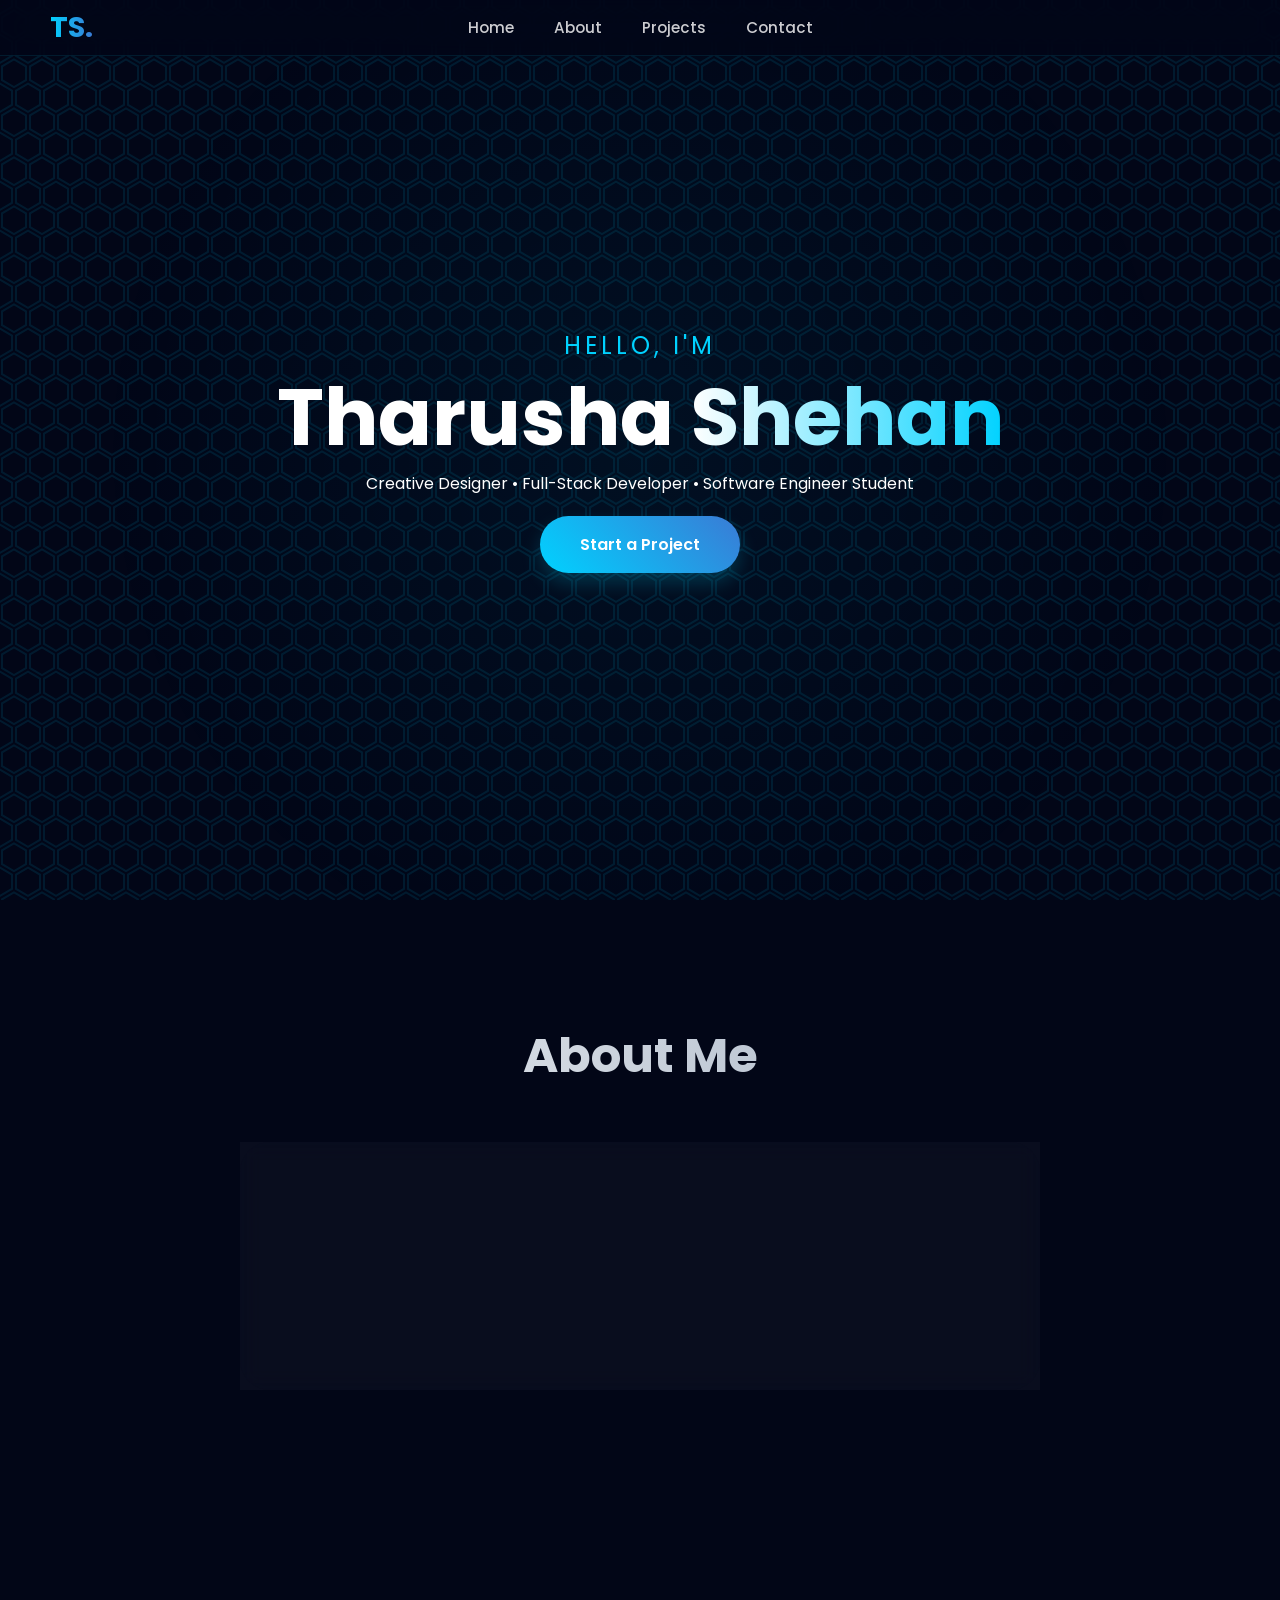
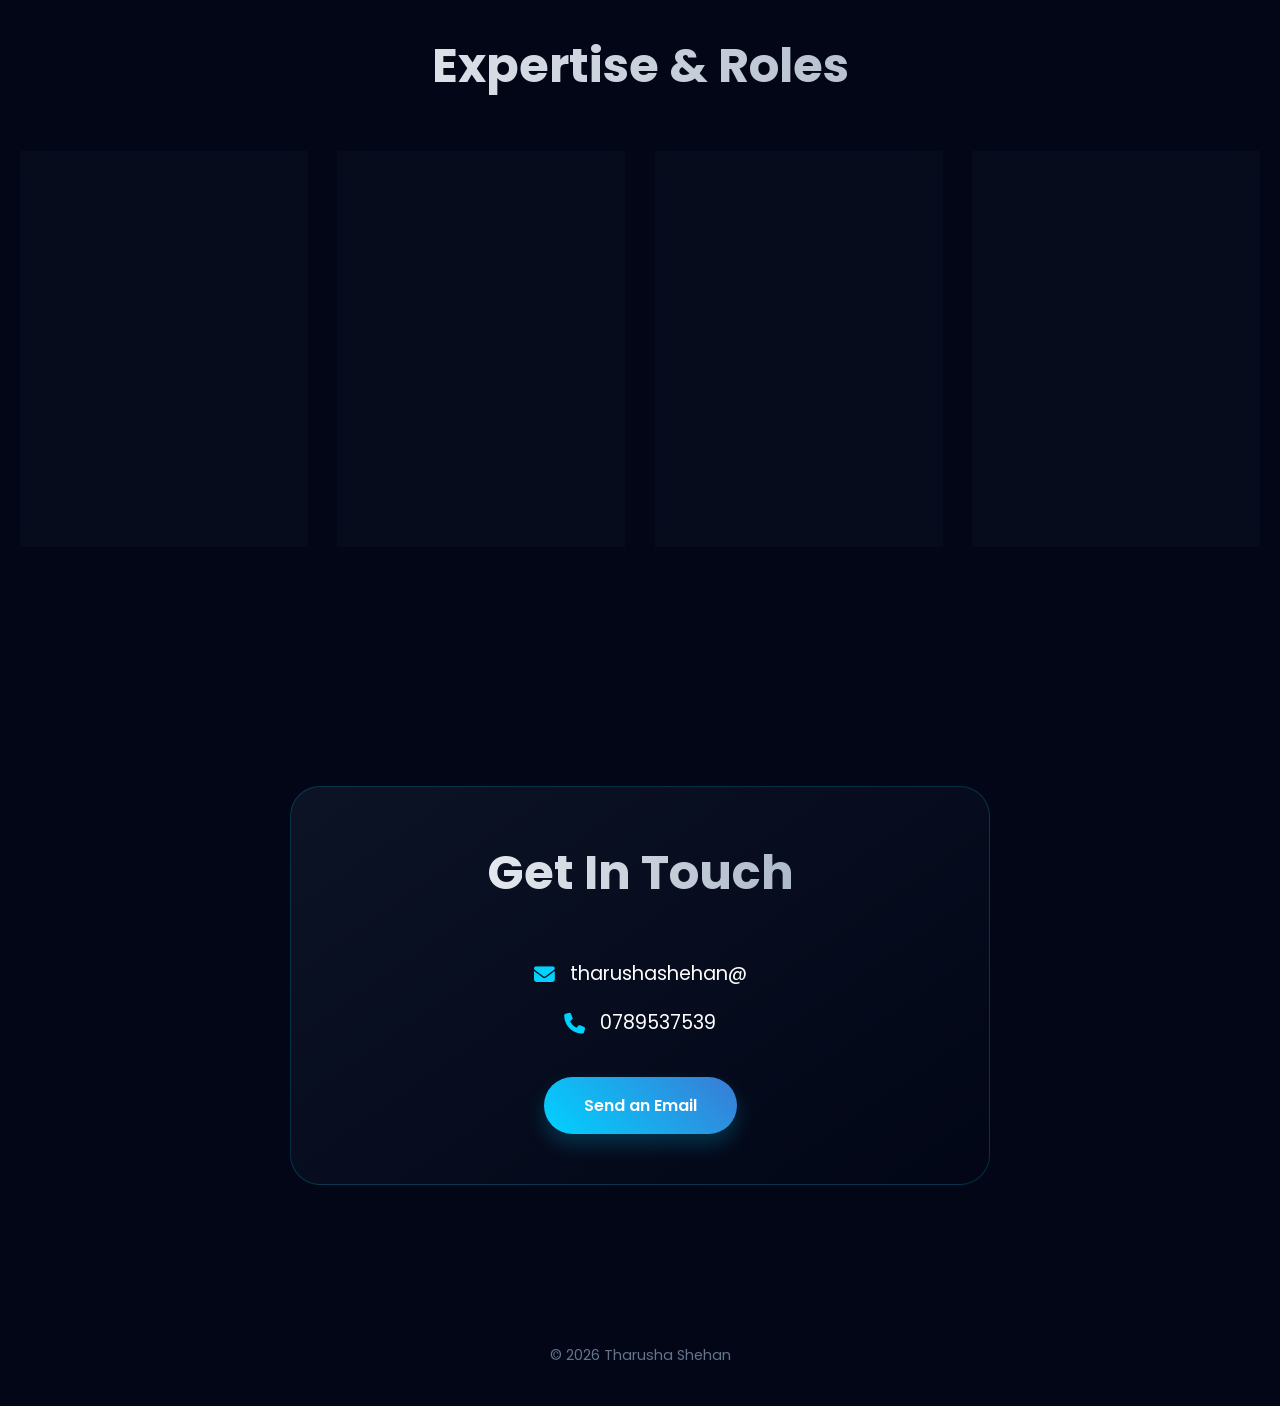
==== index.html @ 90900a9a "Update and rename portfolio.html to index.html" ====
<!DOCTYPE html>
<html lang="en">
<head>
    <meta charset="UTF-8">
    <meta name="viewport" content="width=device-width, initial-scale=1.0">
    <title>Tharusha Shehan | Portfolio</title>
    <link rel="stylesheet" href="https://cdnjs.cloudflare.com/ajax/libs/font-awesome/6.4.2/css/all.min.css">
    <link href="https://fonts.googleapis.com/css2?family=Poppins:wght@300;400;600;700&display=swap" rel="stylesheet">
    <style>
        /* --- ORIGINAL CSS RETAINED --- */
        * { margin: 0; padding: 0; box-sizing: border-box; }
        html { scroll-behavior: smooth; }
        body { font-family: 'Poppins', sans-serif; background-color: #020617; color: #ffffff; overflow-x: hidden; position: relative; }
        body::before { content: ""; position: fixed; top: 0; left: 0; width: 100%; height: 100%; background-image: url('data:image/svg+xml,%3Csvg xmlns="http://www.w3.org/2000/svg" width="28" height="49" viewBox="0 0 28 49"%3E%3Cg fill-rule="evenodd"%3E%3Cg id="hexagons" fill="%2300d2ff" fill-opacity="0.1" fill-rule="nonzero"%3E%3Cpath d="M13.99 9.25l13 7.5v15l-13 7.5L1 31.75v-15l12.99-7.5zM3 17.9v12.7l10.99 6.34 11-6.35V17.9l-11-6.34L3 17.9zM0 15l12.98-7.5V0h-2v6.35L0 12.69v2.3zm0 18.5L12.98 41v8h-2v-6.85L0 35.81v-2.3zM15 0v7.5L27.99 15H28v-2.31h-.01L17 6.35V0h-2zm0 49v-8l12.99-7.5H28v2.31h-.01L17 42.15V49h-2z"/%3E%3C/g%3E%3C/g%3E%3C/svg%3E'); z-index: -1; animation: movePattern 40s linear infinite; }
        #bgCanvas { position: fixed; top: 0; left: 0; width: 100%; height: 100%; z-index: -1; }
        @keyframes movePattern { from { background-position: 0 0; } to { background-position: 56px 98px; } }
        header { position: fixed; width: 100%; padding: 15px 50px; z-index: 100; background: rgba(2, 6, 23, 0.8); backdrop-filter: blur(15px); border-bottom: 1px solid rgba(0, 210, 255, 0.1); }
        nav { display: flex; align-items: center; justify-content: center; max-width: 1200px; margin: 0 auto; position: relative; }
        .logo { position: absolute; left: 0; font-weight: 700; font-size: 1.8rem; background: linear-gradient(to right, #00d2ff, #3a7bd5); -webkit-background-clip: text; -webkit-text-fill-color: transparent; }
        nav ul { display: flex; list-style: none; gap: 40px; }
        nav ul li a { color: rgba(255, 255, 255, 0.8); text-decoration: none; transition: 0.3s; font-weight: 500; font-size: 0.95rem; }
        nav ul li a:hover { color: #00d2ff; }
        .hero { height: 100vh; display: flex; align-items: center; justify-content: center; text-align: center; background: radial-gradient(circle at center, rgba(0, 210, 255, 0.05) 0%, transparent 70%); padding: 0 20px; }
        .hero-content h4 { font-size: 1.5rem; font-weight: 400; color: #00d2ff; margin-bottom: 10px; text-transform: uppercase; letter-spacing: 4px; }
        .hero-content h1 { font-size: 5rem; margin: 10px 0; font-weight: 700; line-height: 1.1; }
        .hero-content h1 span { background: linear-gradient(to right, #ffffff, #00d2ff); -webkit-background-clip: text; -webkit-text-fill-color: transparent; }
        .btn { display: inline-block; margin-top: 20px; padding: 16px 40px; background: linear-gradient(45deg, #00d2ff, #3a7bd5); color: #fff; font-weight: 600; text-decoration: none; border-radius: 50px; transition: 0.4s; box-shadow: 0 10px 20px rgba(0, 210, 255, 0.2); }
        .btn:hover { transform: translateY(-5px); box-shadow: 0 15px 30px rgba(0, 210, 255, 0.4); }
        section { padding: 120px 20px; text-align: center; }
        h2 { font-size: 3rem; margin-bottom: 50px; font-weight: 700; background: linear-gradient(to right, #fff, #94a3b8); -webkit-background-clip: text; -webkit-text-fill-color: transparent; }
        .about-text { background: rgba(255, 255, 255, 0.03); padding: 40px; border-radius: 30px; border: 1px solid rgba(255, 255, 255, 0.05); backdrop-filter: blur(10px); max-width: 800px; margin: 0 auto; line-height: 1.8; font-size: 1.15rem; color: #cbd5e1; }
        .project-grid { display: grid; grid-template-columns: repeat(auto-fit, minmax(280px, 1fr)); gap: 30px; max-width: 1300px; margin: 0 auto; }
        .project-card { background: rgba(15, 23, 42, 0.4); border: 1px solid rgba(255, 255, 255, 0.05); border-radius: 24px; overflow: hidden; transition: 0.5s; backdrop-filter: blur(12px); text-align: left; cursor: pointer; }
        .project-card:hover { transform: translateY(-10px); border-color: rgba(0, 210, 255, 0.5); }
        .project-img { height: 200px; overflow: hidden; }
        .project-img img { width: 100%; height: 100%; object-fit: cover; transition: 0.8s; }
        .project-card:hover .project-img img { transform: scale(1.1); }
        .project-info { padding: 25px; }
        .project-info h3 { color: #00d2ff; margin-bottom: 10px; font-size: 1.4rem; }
        .project-info p { font-size: 0.9rem; color: #94a3b8; line-height: 1.5; }
        .contact-container { max-width: 700px; margin: 0 auto; padding: 50px; border-radius: 30px; background: linear-gradient(145deg, rgba(15, 23, 42, 0.8), rgba(2, 6, 23, 0.8)); border: 1px solid rgba(0, 210, 255, 0.2); }
        .contact-info-item { margin: 20px 0; font-size: 1.2rem; display: flex; align-items: center; justify-content: center; gap: 15px; word-break: break-all; }
        .contact-info-item i { color: #00d2ff; font-size: 1.3rem; }
        footer { padding: 40px; text-align: center; color: #64748b; font-size: 0.9rem; }

        /* --- NEW MODAL (POPUP) CSS --- */
        .modal {
            display: none; 
            position: fixed;
            z-index: 2000;
            top: 0; left: 0;
            width: 100%; height: 100%;
            background-color: rgba(2, 6, 23, 0.95);
            backdrop-filter: blur(10px);
            overflow-y: auto;
        }

        .modal-content {
            background: rgba(15, 23, 42, 0.9);
            margin: 5% auto;
            padding: 40px;
            border: 1px solid rgba(0, 210, 255, 0.3);
            width: 80%;
            max-width: 800px;
            border-radius: 30px;
            position: relative;
            animation: modalSlide 0.4s ease;
        }

        @keyframes modalSlide {
            from { transform: translateY(-50px); opacity: 0; }
            to { transform: translateY(0); opacity: 1; }
        }

        .close-btn {
            position: absolute;
            right: 25px;
            top: 20px;
            color: #fff;
            font-size: 30px;
            cursor: pointer;
            transition: 0.3s;
        }

        .close-btn:hover { color: #00d2ff; }

        .modal-body h2 { font-size: 2.5rem; margin-bottom: 20px; text-align: left; }
        .modal-body p { line-height: 1.8; color: #cbd5e1; font-size: 1.1rem; }
        
        /* Mobile adjustment */
        @media (max-width: 768px) {
            header { padding: 10px 20px; }
            nav { flex-direction: column; gap: 10px; }
            .logo { position: static; margin-bottom: 5px; }
            nav ul { gap: 15px; flex-wrap: wrap; justify-content: center; }
            .hero-content h1 { font-size: 2.8rem; }
            .modal-content { width: 90%; margin: 20% auto; padding: 25px; }
        }
    </style>
</head>
<body>

    <canvas id="bgCanvas"></canvas>

    <header>
        <nav>
            <div class="logo">TS.</div>
            <ul>
                <li><a href="#home">Home</a></li>
                <li><a href="#about">About</a></li>
                <li><a href="#projects">Projects</a></li>
                <li><a href="#contact">Contact</a></li>
            </ul>
        </nav>
    </header>

    <section id="home" class="hero">
        <div class="hero-content">
            <h4>Hello, I'm</h4>
            <h1>Tharusha <span>Shehan</span></h1>
            <p>Creative Designer • Full-Stack Developer • Software Engineer Student</p>
            <a href="#contact" class="btn">Start a Project</a>
        </div>
    </section>

    <section id="about">
        <h2>About Me</h2>
        <div class="about-text">
            I am a passionate Software Engineering student with a strong foundation in creative design and web development. My goal is to build clean, modern, and high-performance digital solutions that solve real-world problems. With experience in both technical development and showroom management, I bring a unique blend of leadership and coding expertise to every project.
        </div>
    </section>

    <section id="projects">
        <h2>Expertise & Roles</h2>
        <div class="project-grid">
            
            <div class="project-card" onclick="openModal('modal1')">
                <div class="project-img">
                    <img src="https://images.unsplash.com/photo-1555066931-4365d14bab8c?q=80&w=1000&auto=format&fit=crop" alt="Software Engineering">
                </div>
                <div class="project-info">
                    <h3>Software Engineer</h3>
                    <p>Building high-performance applications and exploring the depths of software architecture.</p>
                </div>
            </div>

            <div class="project-card" onclick="openModal('modal2')">
                <div class="project-img">
                    <img src="https://images.unsplash.com/photo-1547658719-da2b51169166?q=80&w=1000&auto=format&fit=crop" alt="Web Development">
                </div>
                <div class="project-info">
                    <h3>Web Developer</h3>
                    <p>Designing and developing interactive, responsive websites using the latest UI trends.</p>
                </div>
            </div>

            <div class="project-card" onclick="openModal('modal3')">
                <div class="project-img">
                    <img src="https://images.unsplash.com/photo-1626785774573-4b799315345d?q=80&w=1000&auto=format&fit=crop" alt="Graphic Design">
                </div>
                <div class="project-info">
                    <h3>Graphic Designer</h3>
                    <p>Creating visual identities, branding, and digital assets with a focus on modern aesthetics.</p>
                </div>
            </div>

            <div class="project-card" onclick="openModal('modal4')">
                <div class="project-img">
                    <img src="https://st4.depositphotos.com/8846918/31108/i/450/depositphotos_311089124-stock-photo-manager-working-with-a-computer.jpg" alt="Showroom Management">
                </div>
                <div class="project-info">
                    <h3>Showroom Manager</h3>
                    <p>Leading retail operations and teams to deliver exceptional customer service.</p>
                </div>
            </div>

        </div>
    </section>

    <div id="modal1" class="modal">
        <div class="modal-content">
            <span class="close-btn" onclick="closeModal('modal1')">&times;</span>
            <div class="modal-body">
                <h2>Software Engineering</h2>
                <p>As a Software Engineering student, I focus on creating robust and scalable systems. My expertise includes Java, Python, and C#. I enjoy solving complex algorithmic problems and learning about system architecture to build applications that are not only functional but also highly efficient.</p>
            </div>
        </div>
    </div>

    <div id="modal2" class="modal">
        <div class="modal-content">
            <span class="close-btn" onclick="closeModal('modal2')">&times;</span>
            <div class="modal-body">
                <h2>Web Development</h2>
                <p>My web development journey involves mastering modern frameworks like React and Node.js. I specialize in building responsive, fast-loading websites with clean code and intuitive user interfaces. From front-end aesthetics to back-end logic, I handle the full development lifecycle.</p>
            </div>
        </div>
    </div>

    <div id="modal3" class="modal">
        <div class="modal-content">
            <span class="close-btn" onclick="closeModal('modal3')">&times;</span>
            <div class="modal-body">
                <h2>Graphic Design</h2>
                <p>Visual storytelling is my passion. I use tools like Adobe Photoshop and Illustrator to create compelling brand identities and digital assets. My design philosophy is based on minimalism and clarity, ensuring that every visual element serves a specific purpose for the audience.</p>
            </div>
        </div>
    </div>

    <div id="modal4" class="modal">
        <div class="modal-content">
            <span class="close-btn" onclick="closeModal('modal4')">&times;</span>
            <div class="modal-body">
                <h2>Showroom Management</h2>
                <p>Leadership and operations are key parts of my professional background. Managing a showroom has taught me valuable lessons in team coordination, customer relationship management (CRM), and strategic planning. I bridge the gap between technical expertise and business management.</p>
            </div>
        </div>
    </div>

    <section id="contact">
        <div class="contact-container">
            <h2>Get In Touch</h2>
            <div class="contact-info-item"><i class="fas fa-envelope"></i>tharushashehan@</div>
            <div class="contact-info-item"><i class="fas fa-phone-alt fa-flip-horizontal"></i> 0789537539</div>
            <a href="mailto:tharushashehan1999@gmail.com" class="btn">Send an Email</a>
        </div>
    </section>

    <footer>
        <p>&copy; 2026 Tharusha Shehan</p>
    </footer>

    <script>
        /* --- ORIGINAL PARTICLE SCRIPT --- */
        const canvas = document.getElementById('bgCanvas');
        const ctx = canvas.getContext('2d');
        canvas.width = window.innerWidth; canvas.height = window.innerHeight;
        let particlesArray = [];
        const mouse = { x: null, y: null };
        window.addEventListener('mousemove', function(event) {
            mouse.x = event.x; mouse.y = event.y;
            for (let i = 0; i < 2; i++) { particlesArray.push(new Particle()); }
        });
        class Particle {
            constructor() {
                this.x = mouse.x; this.y = mouse.y;
                this.size = Math.random() * 3 + 1;
                this.speedX = Math.random() * 2 - 1; this.speedY = Math.random() * 2 - 1;
                this.color = 'rgba(0, 210, 255, 0.3)';
            }
            update() { this.x += this.speedX; this.y += this.speedY; if (this.size > 0.1) this.size -= 0.05; }
            draw() { ctx.fillStyle = this.color; ctx.beginPath(); ctx.arc(this.x, this.y, this.size, 0, Math.PI * 2); ctx.fill(); }
        }
        function animate() {
            ctx.clearRect(0, 0, canvas.width, canvas.height);
            for (let i = 0; i < particlesArray.length; i++) {
                particlesArray[i].update(); particlesArray[i].draw();
                if (particlesArray[i].size <= 0.2) { particlesArray.splice(i, 1); i--; }
            }
            requestAnimationFrame(animate);
        }
        animate();
        window.addEventListener('resize', function() { canvas.width = window.innerWidth; canvas.height = window.innerHeight; });

        /* --- NEW MODAL SCRIPT --- */
        function openModal(id) {
            document.getElementById(id).style.display = "block";
            document.body.style.overflow = "hidden"; // Disable background scroll
        }

        function closeModal(id) {
            document.getElementById(id).style.display = "none";
            document.body.style.overflow = "auto"; // Enable background scroll
        }

        // Close modal if user clicks outside of the box
        window.onclick = function(event) {
            if (event.target.className === 'modal') {
                event.target.style.display = "none";
                document.body.style.overflow = "auto";
            }
        }
    </script>
</body>

</html>
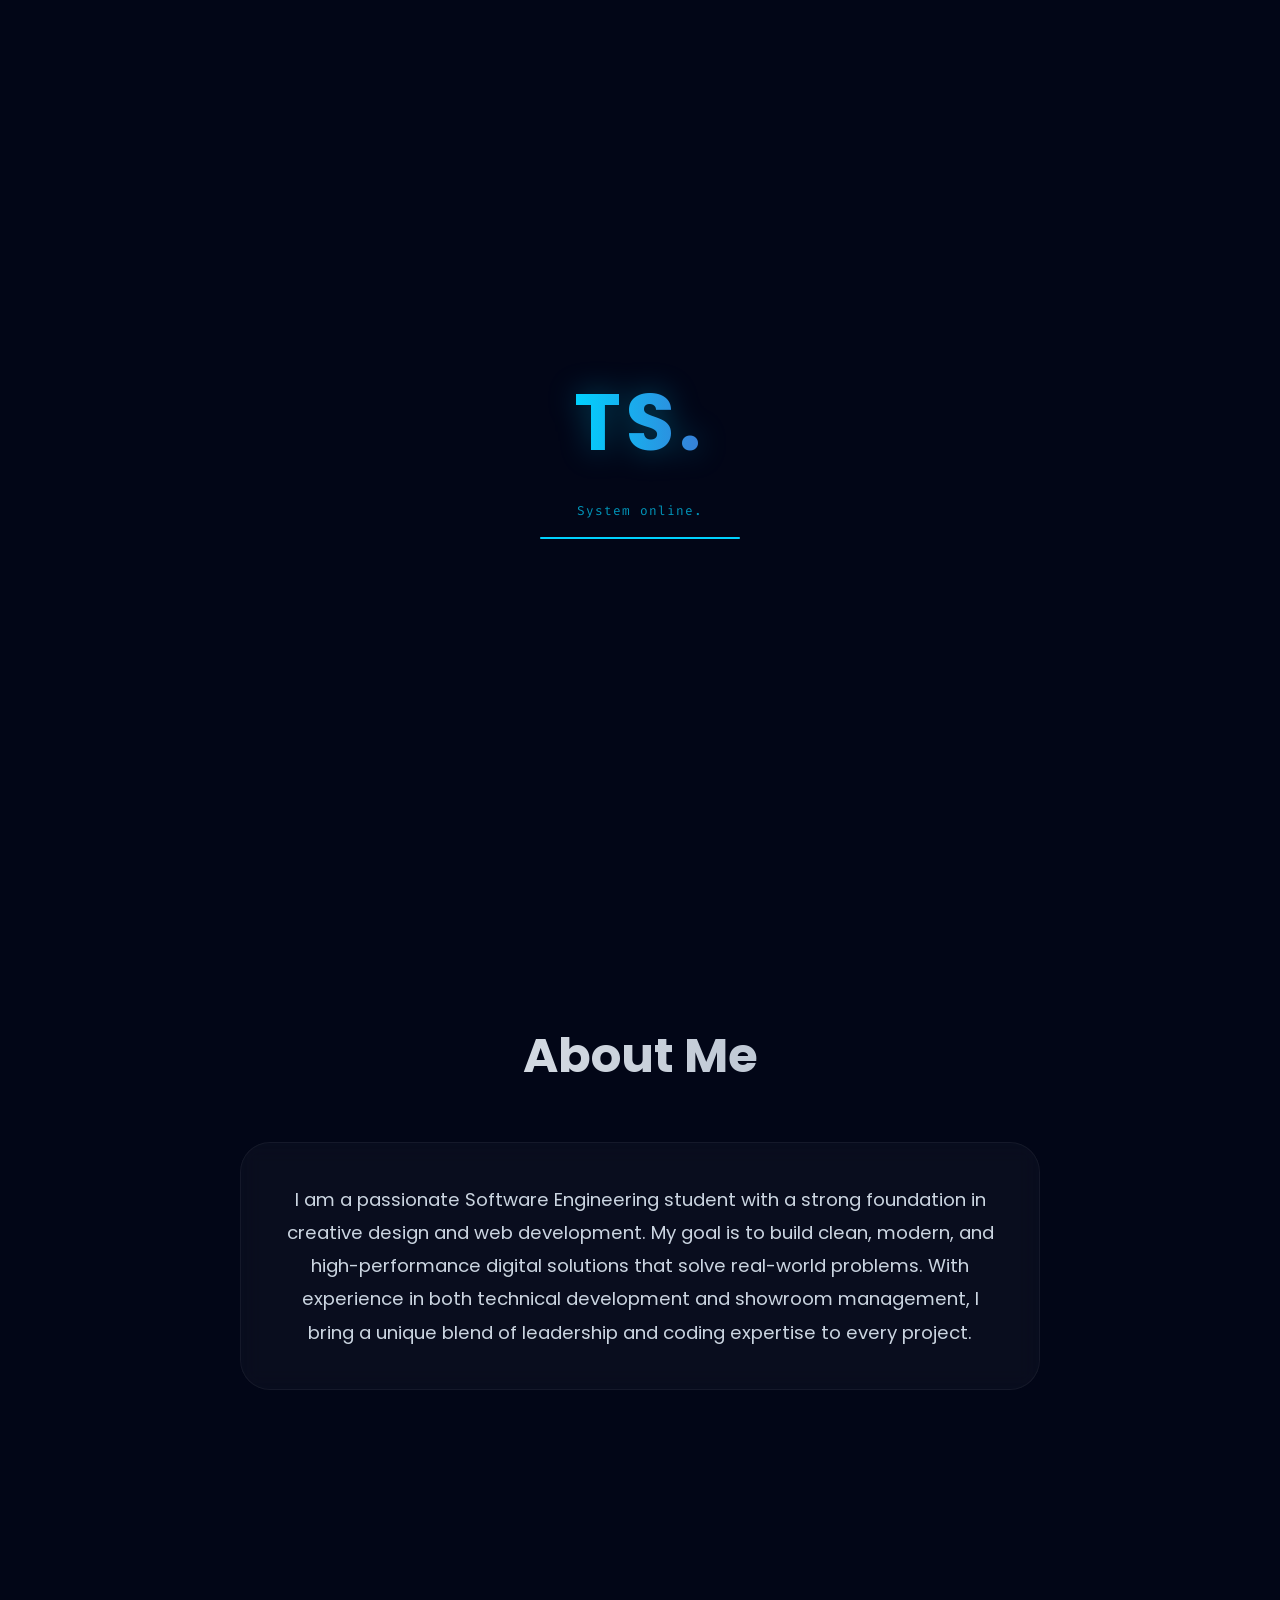
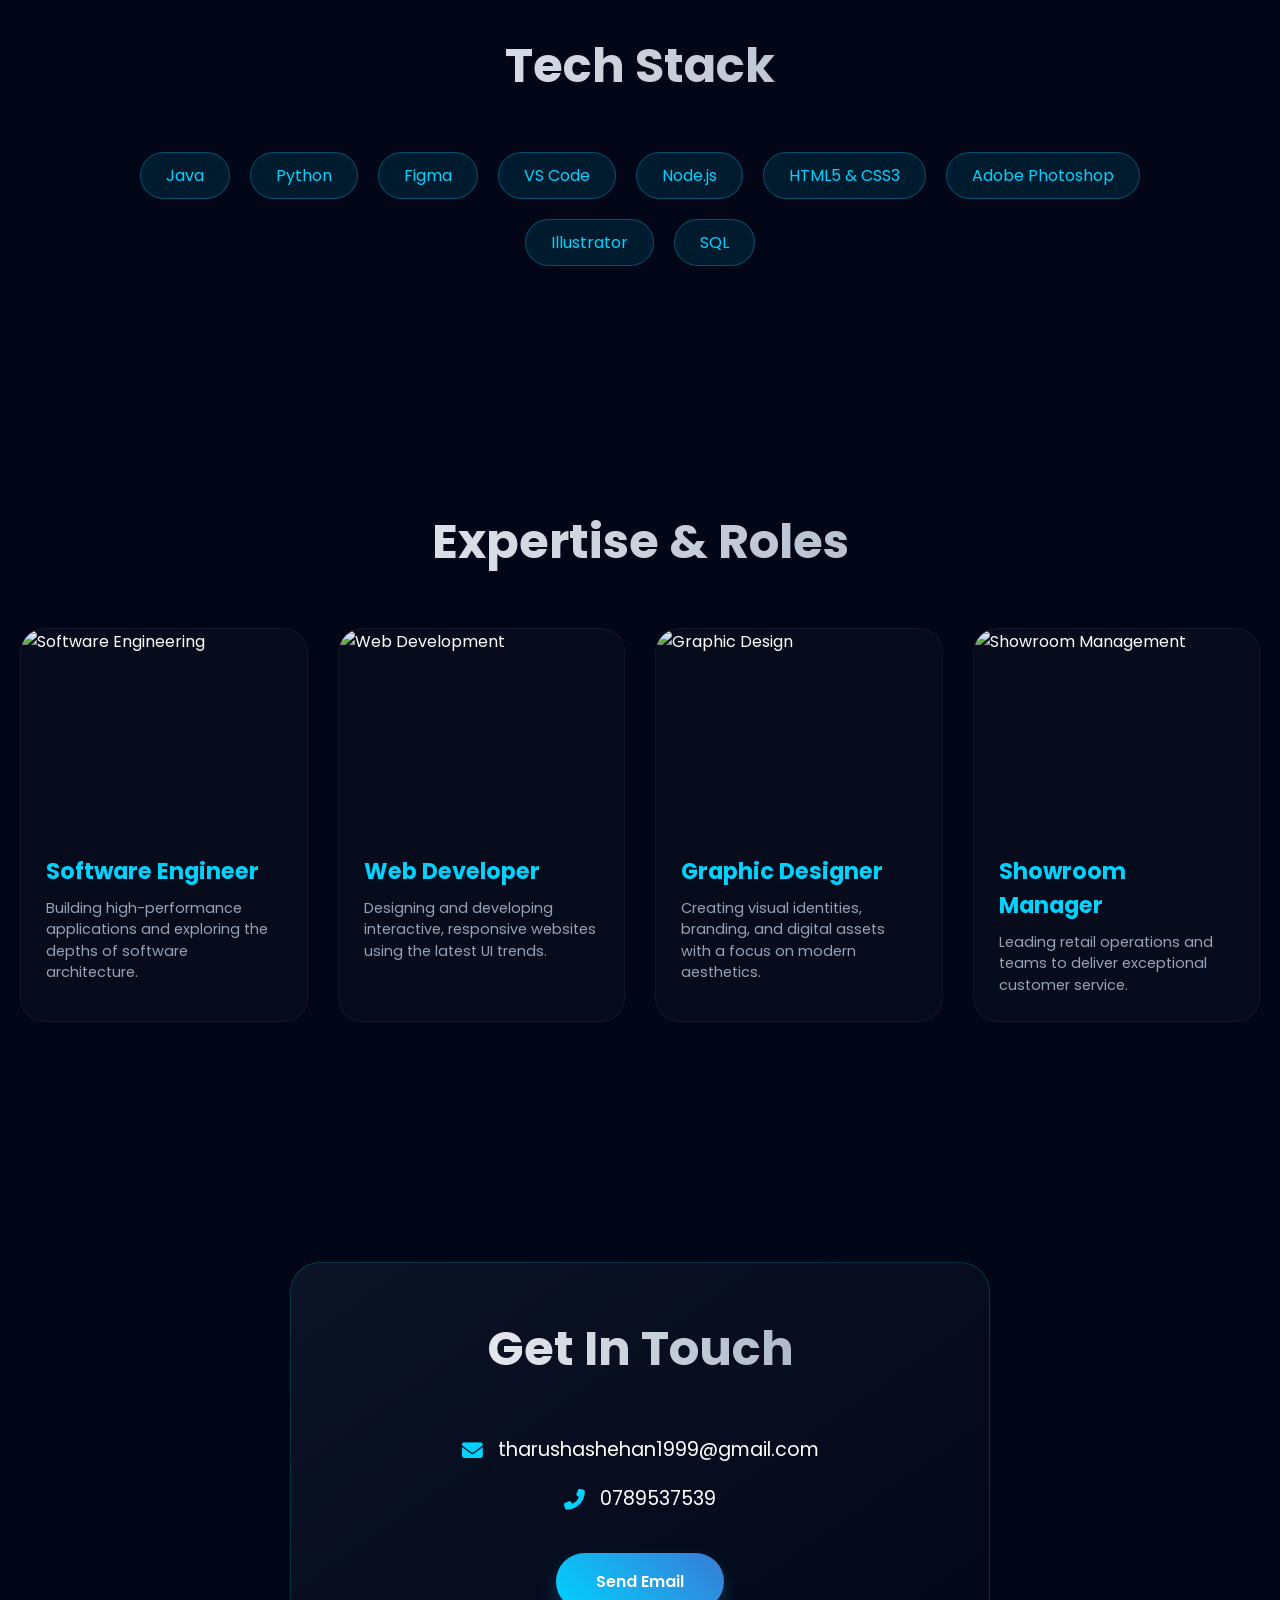
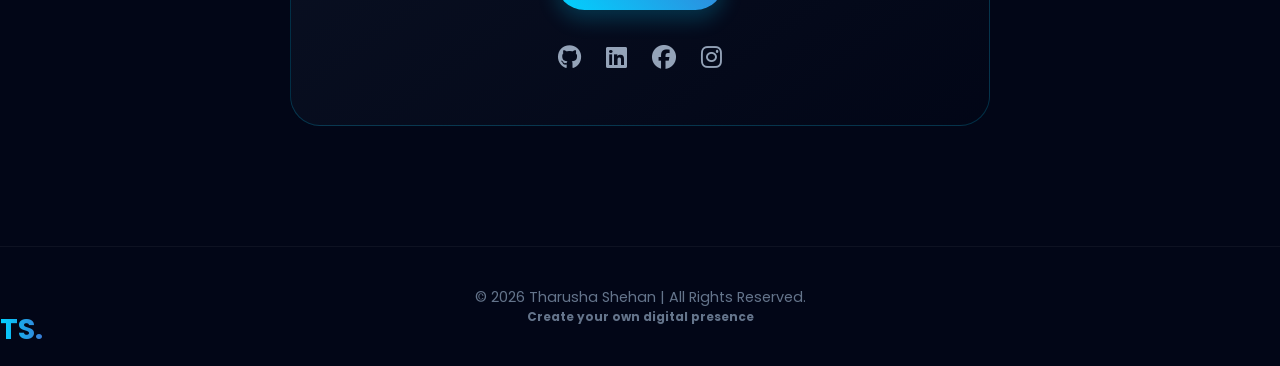
==== commit 84460496: "change ui designs and updated" ====
--- a/index.html
+++ b/index.html
@@ -3,11 +3,76 @@
 <head>
     <meta charset="UTF-8">
     <meta name="viewport" content="width=device-width, initial-scale=1.0">
-    <title>Tharusha Shehan | Portfolio</title>
+    <title>Tharusha Shehan</title>
     <link rel="stylesheet" href="https://cdnjs.cloudflare.com/ajax/libs/font-awesome/6.4.2/css/all.min.css">
-    <link href="https://fonts.googleapis.com/css2?family=Poppins:wght@300;400;600;700&display=swap" rel="stylesheet">
+    <link href="https://fonts.googleapis.com/css2?family=Poppins:wght@300;400;600;700&family=Fira+Code:wght@400;500&display=swap" rel="stylesheet">
     <style>
-        /* --- ORIGINAL CSS RETAINED --- */
+        /* --- LOADING SCREEN CSS --- */
+        #loader-wrapper {
+            position: fixed;
+            top: 0; left: 0;
+            width: 100%; height: 100%;
+            background: #020617; /* Page theme eke background eka */
+            display: flex;
+            flex-direction: column;
+            justify-content: center;
+            align-items: center;
+            z-index: 10000;
+            transition: opacity 0.8s ease, visibility 0.8s;
+        }
+
+        .loader-logo {
+            font-size: 5rem;
+            font-weight: 700;
+            background: linear-gradient(to right, #00d2ff, #3a7bd5);
+            -webkit-background-clip: text;
+            -webkit-text-fill-color: transparent;
+            animation: pulse 2s infinite ease-in-out;
+            letter-spacing: 5px;
+            filter: drop-shadow(0 0 15px rgba(0, 210, 255, 0.3));
+        }
+
+        .terminal-text {
+            font-family: 'Fira Code', monospace;
+            font-size: 0.8rem;
+            color: #00d2ff;
+            margin-top: 20px;
+            height: 20px;
+            opacity: 0.7;
+            letter-spacing: 1px;
+        }
+
+        .loader-bar-container {
+            width: 200px;
+            height: 2px;
+            background: rgba(0, 210, 255, 0.1);
+            margin-top: 15px;
+            position: relative;
+            overflow: hidden;
+            border-radius: 10px;
+        }
+
+        .loader-progress {
+            position: absolute;
+            left: 0; top: 0;
+            height: 100%;
+            width: 0%;
+            background: #00d2ff;
+            box-shadow: 0 0 10px #00d2ff;
+            transition: width 0.4s ease;
+        }
+
+        @keyframes pulse {
+            0%, 100% { transform: scale(1); opacity: 0.8; }
+            50% { transform: scale(1.05); opacity: 1; }
+        }
+
+        .loader-hidden {
+            opacity: 0;
+            visibility: hidden;
+        }
+
+        /* --- ORIGINAL CSS --- */
         * { margin: 0; padding: 0; box-sizing: border-box; }
         html { scroll-behavior: smooth; }
         body { font-family: 'Poppins', sans-serif; background-color: #020617; color: #ffffff; overflow-x: hidden; position: relative; }
@@ -24,7 +89,7 @@
         .hero-content h4 { font-size: 1.5rem; font-weight: 400; color: #00d2ff; margin-bottom: 10px; text-transform: uppercase; letter-spacing: 4px; }
         .hero-content h1 { font-size: 5rem; margin: 10px 0; font-weight: 700; line-height: 1.1; }
         .hero-content h1 span { background: linear-gradient(to right, #ffffff, #00d2ff); -webkit-background-clip: text; -webkit-text-fill-color: transparent; }
-        .btn { display: inline-block; margin-top: 20px; padding: 16px 40px; background: linear-gradient(45deg, #00d2ff, #3a7bd5); color: #fff; font-weight: 600; text-decoration: none; border-radius: 50px; transition: 0.4s; box-shadow: 0 10px 20px rgba(0, 210, 255, 0.2); }
+        .btn { display: inline-block; margin: 10px; padding: 16px 40px; background: linear-gradient(45deg, #00d2ff, #3a7bd5); color: #fff; font-weight: 600; text-decoration: none; border-radius: 50px; transition: 0.4s; box-shadow: 0 10px 20px rgba(0, 210, 255, 0.2); border:none; cursor: pointer; }
         .btn:hover { transform: translateY(-5px); box-shadow: 0 15px 30px rgba(0, 210, 255, 0.4); }
         section { padding: 120px 20px; text-align: center; }
         h2 { font-size: 3rem; margin-bottom: 50px; font-weight: 700; background: linear-gradient(to right, #fff, #94a3b8); -webkit-background-clip: text; -webkit-text-fill-color: transparent; }
@@ -41,53 +106,21 @@
         .contact-container { max-width: 700px; margin: 0 auto; padding: 50px; border-radius: 30px; background: linear-gradient(145deg, rgba(15, 23, 42, 0.8), rgba(2, 6, 23, 0.8)); border: 1px solid rgba(0, 210, 255, 0.2); }
         .contact-info-item { margin: 20px 0; font-size: 1.2rem; display: flex; align-items: center; justify-content: center; gap: 15px; word-break: break-all; }
         .contact-info-item i { color: #00d2ff; font-size: 1.3rem; }
-        footer { padding: 40px; text-align: center; color: #64748b; font-size: 0.9rem; }
-
-        /* --- NEW MODAL (POPUP) CSS --- */
-        .modal {
-            display: none; 
-            position: fixed;
-            z-index: 2000;
-            top: 0; left: 0;
-            width: 100%; height: 100%;
-            background-color: rgba(2, 6, 23, 0.95);
-            backdrop-filter: blur(10px);
-            overflow-y: auto;
-        }
-
-        .modal-content {
-            background: rgba(15, 23, 42, 0.9);
-            margin: 5% auto;
-            padding: 40px;
-            border: 1px solid rgba(0, 210, 255, 0.3);
-            width: 80%;
-            max-width: 800px;
-            border-radius: 30px;
-            position: relative;
-            animation: modalSlide 0.4s ease;
-        }
-
-        @keyframes modalSlide {
-            from { transform: translateY(-50px); opacity: 0; }
-            to { transform: translateY(0); opacity: 1; }
-        }
-
-        .close-btn {
-            position: absolute;
-            right: 25px;
-            top: 20px;
-            color: #fff;
-            font-size: 30px;
-            cursor: pointer;
-            transition: 0.3s;
-        }
-
+        footer { padding: 40px; text-align: center; color: #64748b; font-size: 0.9rem; border-top: 1px solid rgba(255, 255, 255, 0.05); }
+        .skills-container { display: flex; flex-wrap: wrap; justify-content: center; gap: 20px; max-width: 1000px; margin: 0 auto; }
+        .skill-badge { background: rgba(0, 210, 255, 0.1); border: 1px solid rgba(0, 210, 255, 0.3); padding: 10px 25px; border-radius: 50px; font-size: 1rem; color: #00d2ff; transition: 0.3s; }
+        .skill-badge:hover { background: #00d2ff; color: #020617; }
+        .social-icons { margin-top: 20px; display: flex; justify-content: center; gap: 25px; }
+        .social-icons a { color: #94a3b8; font-size: 1.5rem; transition: 0.3s; }
+        .social-icons a:hover { color: #00d2ff; transform: scale(1.2); }
+        .modal { display: none; position: fixed; z-index: 2000; top: 0; left: 0; width: 100%; height: 100%; background-color: rgba(2, 6, 23, 0.95); backdrop-filter: blur(10px); overflow-y: auto; }
+        .modal-content { background: rgba(15, 23, 42, 0.9); margin: 5% auto; padding: 40px; border: 1px solid rgba(0, 210, 255, 0.3); width: 80%; max-width: 800px; border-radius: 30px; position: relative; animation: modalSlide 0.4s ease; }
+        @keyframes modalSlide { from { transform: translateY(-50px); opacity: 0; } to { transform: translateY(0); opacity: 1; } }
+        .close-btn { position: absolute; right: 25px; top: 20px; color: #fff; font-size: 30px; cursor: pointer; transition: 0.3s; }
         .close-btn:hover { color: #00d2ff; }
-
         .modal-body h2 { font-size: 2.5rem; margin-bottom: 20px; text-align: left; }
         .modal-body p { line-height: 1.8; color: #cbd5e1; font-size: 1.1rem; }
         
-        /* Mobile adjustment */
         @media (max-width: 768px) {
             header { padding: 10px 20px; }
             nav { flex-direction: column; gap: 10px; }
@@ -100,15 +133,24 @@
 </head>
 <body>
 
+    <div id="loader-wrapper">
+        <div class="loader-logo">TS.</div>
+        <div class="terminal-text" id="terminal-text">Initializing...</div>
+        <div class="loader-bar-container">
+            <div class="loader-progress" id="loader-progress"></div>
+        </div>
+    </div>
+
     <canvas id="bgCanvas"></canvas>
 
     <header>
         <nav>
-            <div class="logo">TS.</div>
+            <div class="logo">TS.DEV</div>
             <ul>
                 <li><a href="#home">Home</a></li>
                 <li><a href="#about">About</a></li>
-                <li><a href="#projects">Projects</a></li>
+                <li><a href="#skills">Skills</a></li>
+                <li><a href="#projects">Expertise</a></li>
                 <li><a href="#contact">Contact</a></li>
             </ul>
         </nav>
@@ -119,7 +161,10 @@
             <h4>Hello, I'm</h4>
             <h1>Tharusha <span>Shehan</span></h1>
             <p>Creative Designer • Full-Stack Developer • Software Engineer Student</p>
-            <a href="#contact" class="btn">Start a Project</a>
+            <div style="margin-top: 20px;">
+                <a href="#contact" class="btn">Start a Project</a>
+                <a href="https://github.com/tharushashehan1999-bit" target="_blank" class="btn" style="background: transparent; border: 1px solid #00d2ff;">View GitHub</a>
+            </div>
         </div>
     </section>
 
@@ -130,10 +175,24 @@
         </div>
     </section>
 
+    <section id="skills">
+        <h2>Tech Stack</h2>
+        <div class="skills-container">
+            <div class="skill-badge">Java</div>
+            <div class="skill-badge">Python</div>
+            <div class="skill-badge">Figma</div>
+            <div class="skill-badge">VS Code</div>
+            <div class="skill-badge">Node.js</div>
+            <div class="skill-badge">HTML5 & CSS3</div>
+            <div class="skill-badge">Adobe Photoshop</div>
+            <div class="skill-badge">Illustrator</div>
+            <div class="skill-badge">SQL</div>
+        </div>
+    </section>
+
     <section id="projects">
         <h2>Expertise & Roles</h2>
         <div class="project-grid">
-            
             <div class="project-card" onclick="openModal('modal1')">
                 <div class="project-img">
                     <img src="https://images.unsplash.com/photo-1555066931-4365d14bab8c?q=80&w=1000&auto=format&fit=crop" alt="Software Engineering">
@@ -173,7 +232,6 @@
                     <p>Leading retail operations and teams to deliver exceptional customer service.</p>
                 </div>
             </div>
-
         </div>
     </section>
 
@@ -192,27 +250,25 @@
             <span class="close-btn" onclick="closeModal('modal2')">&times;</span>
             <div class="modal-body">
                 <h2>Web Development</h2>
-                <p>My web development journey involves mastering modern frameworks like React and Node.js. I specialize in building responsive, fast-loading websites with clean code and intuitive user interfaces. From front-end aesthetics to back-end logic, I handle the full development lifecycle.</p>
-            </div>
-        </div>
-    </div>
-
+                <p>My web development journey involves mastering modern frameworks like React and Node.js. I specialize in building responsive, fast-loading websites with clean code and intuitive user interfaces.</p>
+            </div>
+        </div>
+    </div>
     <div id="modal3" class="modal">
         <div class="modal-content">
             <span class="close-btn" onclick="closeModal('modal3')">&times;</span>
             <div class="modal-body">
                 <h2>Graphic Design</h2>
-                <p>Visual storytelling is my passion. I use tools like Adobe Photoshop and Illustrator to create compelling brand identities and digital assets. My design philosophy is based on minimalism and clarity, ensuring that every visual element serves a specific purpose for the audience.</p>
-            </div>
-        </div>
-    </div>
-
+                <p>Visual storytelling is my passion. I use tools like Adobe Photoshop and Illustrator to create compelling brand identities and digital assets.</p>
+            </div>
+        </div>
+    </div>
     <div id="modal4" class="modal">
         <div class="modal-content">
             <span class="close-btn" onclick="closeModal('modal4')">&times;</span>
             <div class="modal-body">
                 <h2>Showroom Management</h2>
-                <p>Leadership and operations are key parts of my professional background. Managing a showroom has taught me valuable lessons in team coordination, customer relationship management (CRM), and strategic planning. I bridge the gap between technical expertise and business management.</p>
+                <p>Leadership and operations are key parts of my professional background. Managing a showroom has taught me valuable lessons in team coordination and strategic planning.</p>
             </div>
         </div>
     </div>
@@ -220,18 +276,60 @@
     <section id="contact">
         <div class="contact-container">
             <h2>Get In Touch</h2>
-            <div class="contact-info-item"><i class="fas fa-envelope"></i>tharushashehan@</div>
-            <div class="contact-info-item"><i class="fas fa-phone-alt fa-flip-horizontal"></i> 0789537539</div>
-            <a href="mailto:tharushashehan1999@gmail.com" class="btn">Send an Email</a>
+            <div class="contact-info-item"><i class="fas fa-envelope"></i>tharushashehan1999@gmail.com</div>
+            <div class="contact-info-item"><i class="fas fa-phone-alt"></i> 0789537539</div>
+            <div style="margin-top: 30px;">
+                <a href="mailto:tharushashehan1999@gmail.com" class="btn">Send Email</a>
+            </div>
+            <div class="social-icons">
+                <a href="https://github.com/tharushashehan1999-bit" target="_blank"><i class="fab fa-github"></i></a>
+                <a href="#"><i class="fab fa-linkedin"></i></a>
+                <a href="#"><i class="fab fa-facebook"></i></a>
+                <a href="#"><i class="fab fa-instagram"></i></a>
+            </div>
         </div>
     </section>
 
     <footer>
-        <p>&copy; 2026 Tharusha Shehan</p>
+        <p>&copy; 2026 Tharusha Shehan | All Rights Reserved.</p>
+        <h5><div class="logo">TS.</div></h5>
+        <h5>Create your own digital presence</h5>
     </footer>
 
     <script>
-        /* --- ORIGINAL PARTICLE SCRIPT --- */
+        // --- LOADING SCRIPT ---
+        const messages = [
+            "Initializing core systems...",
+            "Loading navigation matrix...",
+            "Decrypting style sheets...",
+            "Compiling tech stack...",
+            "System online."
+        ];
+        
+        const terminal = document.getElementById('terminal-text');
+        const progress = document.getElementById('loader-progress');
+        const loader = document.getElementById('loader-wrapper');
+        let step = 0;
+
+        function updateLoader() {
+            if (step < messages.length) {
+                terminal.innerText = messages[step];
+                progress.style.width = ((step + 1) / messages.length) * 100 + "%";
+                step++;
+                setTimeout(updateLoader, 500); 
+            } else {
+                setTimeout(() => {
+                    loader.classList.add('loader-hidden');
+                    document.body.style.overflow = "auto";
+                }, 400);
+            }
+        }
+        
+        // Prevent scroll while loading
+        document.body.style.overflow = "hidden";
+        window.onload = updateLoader;
+
+        /* --- ORIGINAL SCRIPTS --- */
         const canvas = document.getElementById('bgCanvas');
         const ctx = canvas.getContext('2d');
         canvas.width = window.innerWidth; canvas.height = window.innerHeight;
@@ -262,25 +360,9 @@
         animate();
         window.addEventListener('resize', function() { canvas.width = window.innerWidth; canvas.height = window.innerHeight; });
 
-        /* --- NEW MODAL SCRIPT --- */
-        function openModal(id) {
-            document.getElementById(id).style.display = "block";
-            document.body.style.overflow = "hidden"; // Disable background scroll
-        }
-
-        function closeModal(id) {
-            document.getElementById(id).style.display = "none";
-            document.body.style.overflow = "auto"; // Enable background scroll
-        }
-
-        // Close modal if user clicks outside of the box
-        window.onclick = function(event) {
-            if (event.target.className === 'modal') {
-                event.target.style.display = "none";
-                document.body.style.overflow = "auto";
-            }
-        }
+        function openModal(id) { document.getElementById(id).style.display = "block"; document.body.style.overflow = "hidden"; }
+        function closeModal(id) { document.getElementById(id).style.display = "none"; document.body.style.overflow = "auto"; }
+        window.onclick = function(event) { if (event.target.className === 'modal') { event.target.style.display = "none"; document.body.style.overflow = "auto"; } }
     </script>
 </body>
-
 </html>
